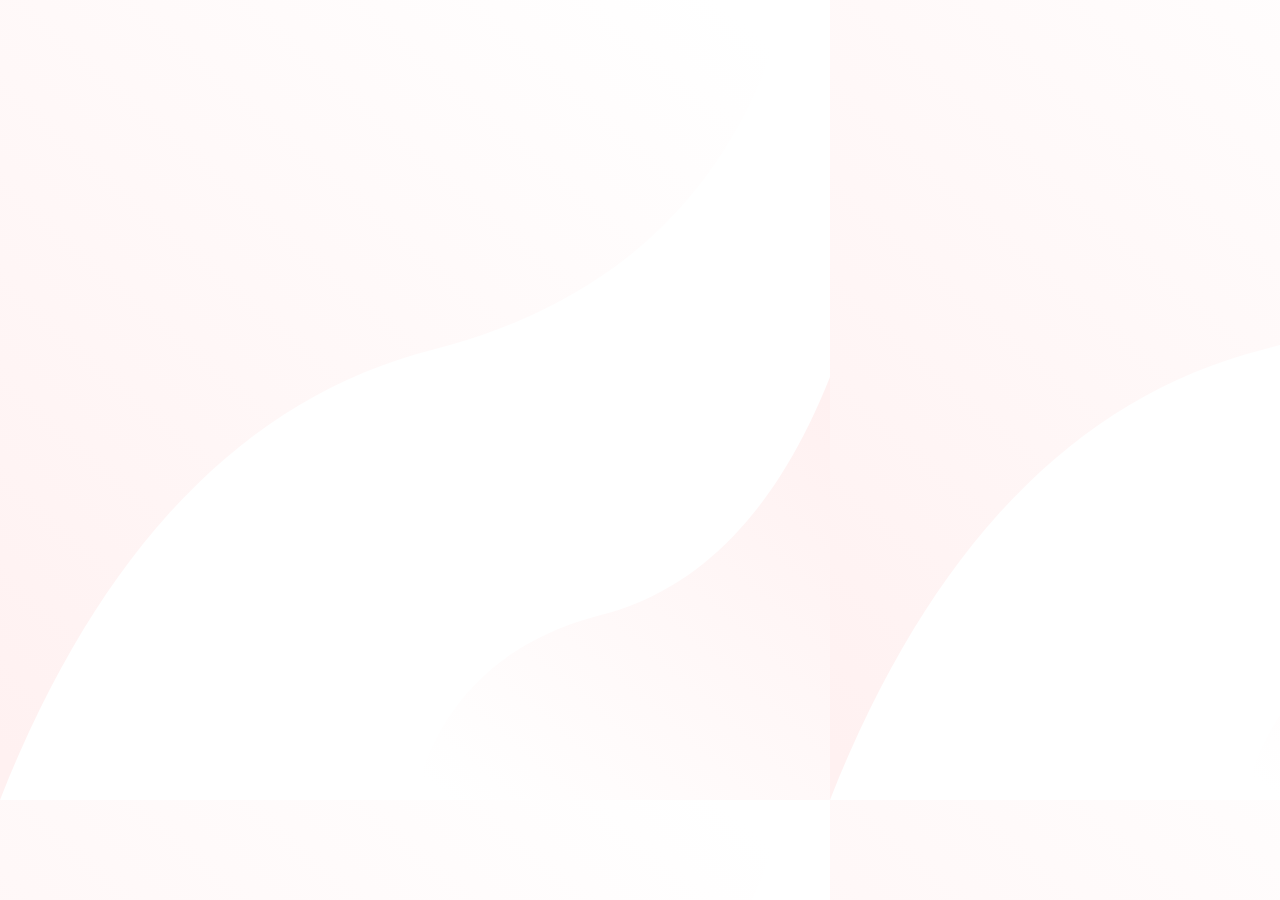
==== index.html @ e99633ff "build form components" ====
<!DOCTYPE html>
<html lang="en">
  <head>
    <meta charset="UTF-8" />
    <meta name="viewport" content="width=device-width, initial-scale=1.0" />
    <title>Base apparel - coming soon</title>
    <link
      rel="shortcut icon"
      href="images/favicon-32x32.png"
      type="image/x-icon"
    />
    <link rel="preconnect" href="https://fonts.googleapis.com" />
    <link rel="preconnect" href="https://fonts.gstatic.com" crossorigin />
    <link
      href="https://fonts.googleapis.com/css2?family=Josefin+Sans:wght@300;400;600&display=swap"
      rel="stylesheet"
    />
    <link rel="stylesheet" href="index.css" />
  </head>
  <body></body>
</html>
---- index.css ----
html {
    font-size:62.5%;
}

*,*::before,*::after {
    box-sizing: border-box;
}

:root {
    /* ### Primary */
--Desaturated-Red: hsl(0, 36%, 70%);
--Soft-Red: hsl(0, 93%, 68%);
/* ### Neutral */
--Dark-Grayish-Red: hsl(0, 6%, 24%);
/* ### Gradients */
--linear-gradient-one: background: linear-gradient(135deg, hsl(0, 0%, 100%), hsl(0, 100%, 98%));
--Linear-gradient-two:background: linear-gradient(135deg, hsl(0, 80%, 86%), hsl(0, 74%, 74%));
}

body {
    background-image: url(images/bg-pattern-desktop.svg);
    font-family: 'Josefin Sans', sans-serif;
}

p {
    font-size: 1.4rem;
    margin-top: 0;
    line-height: 22px;
    color: var(--Desaturated-Red);
    font-weight: 400;
}

h1 {
    font-size: 4rem;
    letter-spacing: 10.83px;
    margin-bottom: 1.6rem;
}

.head-black {
    line-height: 42px;
    font-weight: 600;
color: var(--Dark-Grayish-Red);
}

.head-red{
    font-weight: 300;
    line-height: 42px;
    color: var(--Desaturated-Red);
}

@media screen and (min-width:900px) {
    p {
    font-size: 1.6rem;
    line-height: 28px;
}

h1 {
    font-size: 6.4rem;
    letter-spacing: 17.32px;
    margin-bottom: 3.2rem;

}

.head-red {
    line-height: 64px;
}

.head-black {
    line-height: 71px;
}    
}

/* Form */

.form {
    position: relative;
    border: 0;
}


input {
    border: .5px solid var(--Desaturated-Red);
    width: 100%;
    font-family: inherit;
    font-size: 1.4rem;
    line-height: 28px;
    text-indent: 2.2rem;
    padding: 1rem 0;
    color: var(--Dark-Grayish-Red);
    caret-color: var(--Dark-Grayish-Red);
    border-radius: 30px;
    outline: 0;
}

input:focus {
    border-color: var(--Desaturated-Red);
}

input::placeholder {
    color: var(--Desaturated-Red);
}

.btn {
    cursor: pointer;
    position: absolute;
    height: 100%;
    border: 0;
    width: 60px;
    border-radius: 30px;
    right: 0;
    background-color: var(--Soft-Red);
} 

.icon-warning {
    position: absolute;
    top: 50%;
    right: 7rem;
    transform: translateY(-50%);
}

.text-warning {
    color: var(--Soft-Red);
}

.input-warning {
color: var(--Soft-Red);
border: 2px solid var(--Soft-Red);
}



@media screen and (min-width:900px) {
    input {
        font-size: 1.6rem;
        padding: .7rem 0;
    }

    .icon-warning {
        right: 11rem;
    }

    .btn {
        width: 90px;
    }
}
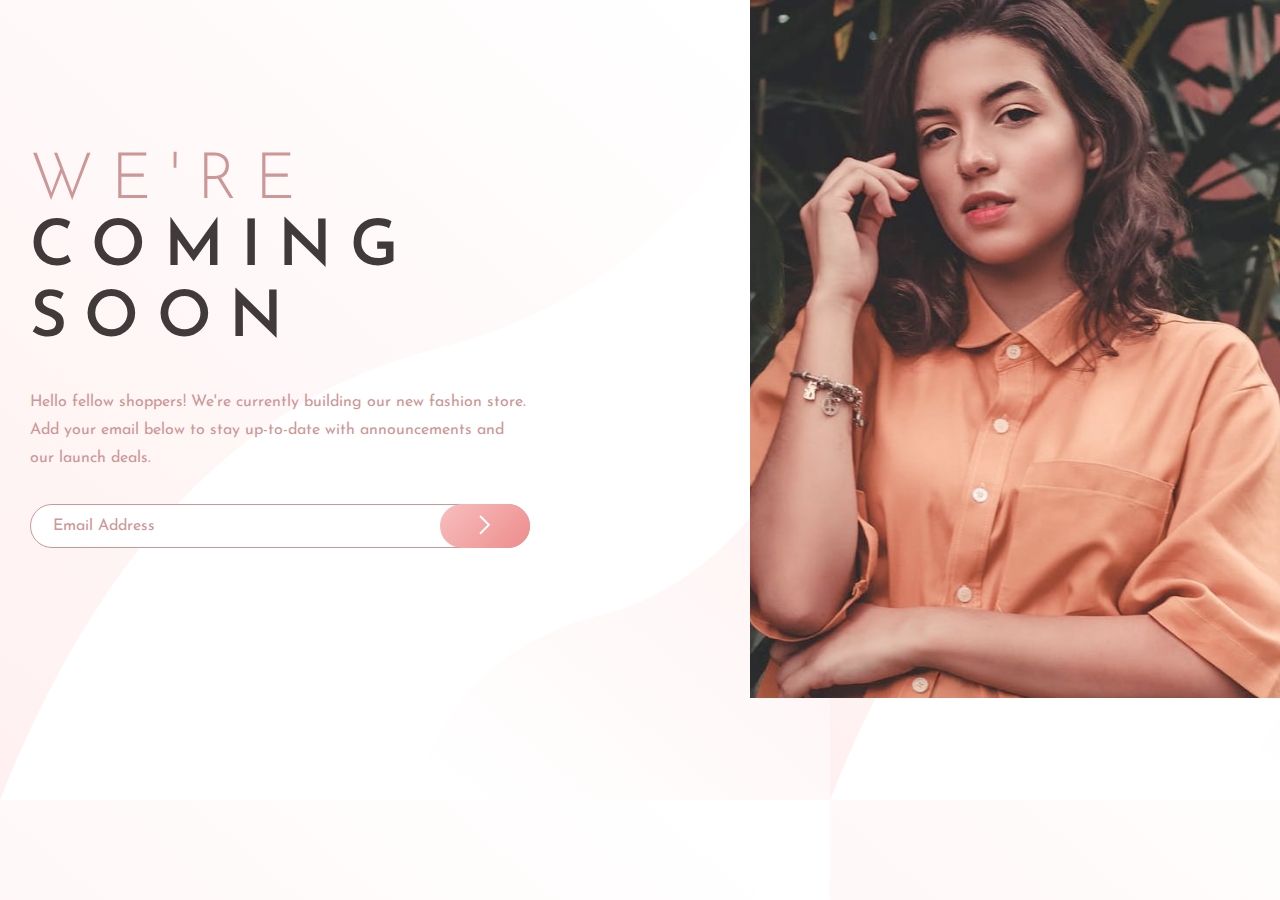
==== commit b953209a: "build the banner component and validation input" ====
--- a/index.html
+++ b/index.html
@@ -17,5 +17,69 @@
     />
     <link rel="stylesheet" href="index.css" />
   </head>
-  <body></body>
+  <body>
+    <section class="banner">
+      <div class="grid grid-1x2">
+        <picture class="img-container">
+          <source media="(max-width:767px)" srcset="images/hero-mobile.jpg" />
+          <source media="(min-width:768px)" srcset="images/hero-desktop.jpg" />
+          <img class="banner__img" src="images/hero-desktop.jpg" alt="" />
+        </picture>
+        <div class="banner__content">
+          <h1>
+            <span class="head-red">WE'RE</span><br />
+            <span class="head-black"
+              >COMING <br />
+              SOON</span
+            >
+          </h1>
+          <p>
+            Hello fellow shoppers! We're currently building our new fashion
+            store. Add your email below to stay up-to-date with announcements
+            and our launch deals.
+          </p>
+          <form class="form" id="form">
+            <input
+              type="email"
+              id="inputEmail"
+              class="input-email"
+              placeholder="Email Address"
+            />
+            <svg
+              class="icon-warning"
+              xmlns="http://www.w3.org/2000/svg"
+              width="24"
+              height="24"
+            >
+              <g fill="none" fill-rule="evenodd">
+                <circle cx="12" cy="12" r="12" fill="#F96464" />
+                <path
+                  fill="#FFF"
+                  fill-rule="nonzero"
+                  d="M13.256 6v9.056h-2V6h2zm-.944 12.464c-.384 0-.699-.104-.944-.312a1.027 1.027 0 0 1-.368-.824c0-.33.125-.608.376-.832.25-.224.563-.336.936-.336.373 0 .68.112.92.336.24.224.36.501.36.832 0 .341-.117.616-.352.824-.235.208-.544.312-.928.312z"
+                />
+              </g>
+            </svg>
+            <button type="submit" class="btn">
+              <svg
+                class="icon-btn"
+                xmlns="http://www.w3.org/2000/svg"
+                width="12"
+                height="20"
+              >
+                <path
+                  fill="none"
+                  stroke="#FFF"
+                  stroke-width="2"
+                  d="M1 1l8.836 8.836L1 18.671"
+                />
+              </svg>
+            </button>
+          </form>
+          <p class="text-warning">Please provide a valid email</p>
+        </div>
+      </div>
+    </section>
+    <script src="App.js"></script>
+  </body>
 </html>
--- a/index.css
+++ b/index.css
@@ -1,147 +1,211 @@
 html {
-    font-size:62.5%;
-}
-
-*,*::before,*::after {
-    box-sizing: border-box;
+  font-size: 62.5%;
+}
+
+*,
+*::before,
+*::after {
+  box-sizing: border-box;
 }
 
 :root {
-    /* ### Primary */
---Desaturated-Red: hsl(0, 36%, 70%);
---Soft-Red: hsl(0, 93%, 68%);
-/* ### Neutral */
---Dark-Grayish-Red: hsl(0, 6%, 24%);
-/* ### Gradients */
---linear-gradient-one: background: linear-gradient(135deg, hsl(0, 0%, 100%), hsl(0, 100%, 98%));
---Linear-gradient-two:background: linear-gradient(135deg, hsl(0, 80%, 86%), hsl(0, 74%, 74%));
+  /* ### Primary */
+  --Desaturated-Red: hsl(0, 36%, 70%);
+  --Soft-Red: hsl(0, 93%, 68%);
+  /* ### Neutral */
+  --Dark-Grayish-Red: hsl(0, 6%, 24%);
+  /* ### Gradients */
+  --linear-gradient-one: linear-gradient(
+    135deg,
+    hsl(0, 0%, 100%),
+    hsl(0, 100%, 98%)
+  );
+  --Linear-gradient-two: linear-gradient(
+    135deg,
+    hsl(0, 80%, 86%),
+    hsl(0, 74%, 74%)
+  );
 }
 
 body {
-    background-image: url(images/bg-pattern-desktop.svg);
-    font-family: 'Josefin Sans', sans-serif;
+  padding: 0;
+  margin: 0;
+  background-image: url(images/bg-pattern-desktop.svg);
+  font-family: "Josefin Sans", sans-serif;
 }
 
 p {
-    font-size: 1.4rem;
-    margin-top: 0;
-    line-height: 22px;
-    color: var(--Desaturated-Red);
-    font-weight: 400;
+  font-size: 1.4rem;
+  margin-top: 0;
+  line-height: 22px;
+  color: var(--Desaturated-Red);
+  font-weight: 400;
 }
 
 h1 {
-    font-size: 4rem;
-    letter-spacing: 10.83px;
-    margin-bottom: 1.6rem;
+  font-size: 4rem;
+  letter-spacing: 10.83px;
+  margin-bottom: 1.6rem;
 }
 
 .head-black {
-    line-height: 42px;
-    font-weight: 600;
-color: var(--Dark-Grayish-Red);
-}
-
-.head-red{
-    font-weight: 300;
-    line-height: 42px;
-    color: var(--Desaturated-Red);
-}
-
-@media screen and (min-width:900px) {
-    p {
+  line-height: 42px;
+  font-weight: 600;
+  color: var(--Dark-Grayish-Red);
+}
+
+.head-red {
+  font-weight: 300;
+  line-height: 42px;
+  color: var(--Desaturated-Red);
+}
+
+@media screen and (min-width: 900px) {
+  p {
     font-size: 1.6rem;
     line-height: 28px;
-}
-
-h1 {
+  }
+
+  h1 {
     font-size: 6.4rem;
     letter-spacing: 17.32px;
     margin-bottom: 3.2rem;
-
-}
-
-.head-red {
+  }
+
+  .head-red {
     line-height: 64px;
-}
-
-.head-black {
+  }
+
+  .head-black {
     line-height: 71px;
-}    
+  }
 }
 
 /* Form */
 
 .form {
+  position: relative;
+  border: 0;
+}
+
+input {
+  border: 0.5px solid var(--Desaturated-Red);
+  width: 100%;
+  font-family: inherit;
+  font-size: 1.4rem;
+  line-height: 28px;
+  text-indent: 2.2rem;
+  padding: 1rem 0;
+  color: var(--Dark-Grayish-Red);
+  caret-color: var(--Dark-Grayish-Red);
+  border-radius: 30px;
+  outline: 0;
+}
+
+input:focus {
+  border-color: var(--Desaturated-Red);
+}
+
+input::placeholder {
+  color: var(--Desaturated-Red);
+}
+
+.btn {
+  cursor: pointer;
+  position: absolute;
+  height: 100%;
+  border: 0;
+  width: 60px;
+  border-radius: 30px;
+  right: 0;
+  background-image: var(--Linear-gradient-two);
+}
+
+.icon-warning {
+  display: none;
+  position: absolute;
+  top: 50%;
+  right: 7rem;
+  transform: translateY(-50%);
+}
+
+.text-warning {
+  display: none;
+  color: var(--Soft-Red);
+  text-align: left;
+  margin-top: 1rem;
+  margin-left: 2.2rem;
+}
+
+.input-warning {
+  border: 2px solid var(--Soft-Red);
+}
+
+@media screen and (min-width: 900px) {
+  input {
+    font-size: 1.6rem;
+    padding: 0.7rem 0;
+  }
+
+  .icon-warning {
+    right: 11rem;
+  }
+
+  .btn {
+    width: 90px;
+  }
+}
+
+/* Banner */
+.img-container {
+  position: relative;
+}
+
+.banner__img {
+  width: 100%;
+  height: 100%;
+  object-fit: cover;
+}
+
+.img-container::before {
+  content: url(images/logo.svg);
+  position: relative;
+  height: 100%;
+}
+
+.banner__content {
+  text-align: center;
+  padding: 0 3rem;
+}
+
+.banner__content p {
+  margin-bottom: 3.2rem;
+}
+
+.banner__content h1 {
+  margin-top: 0;
+}
+
+.grid {
+  display: grid;
+  row-gap: 6.4rem;
+}
+
+@media screen and (min-width: 768px) {
+  .grid-1x2 {
+    grid-template-columns: repeat(2, 1fr);
+    column-gap: 22rem;
+  }
+
+  .img-container::before {
+    content: "";
+  }
+
+  .banner__content {
+    order: -1;
+    text-align: left;
+    padding-right: 0;
+    align-self: center;
     position: relative;
-    border: 0;
-}
-
-
-input {
-    border: .5px solid var(--Desaturated-Red);
-    width: 100%;
-    font-family: inherit;
-    font-size: 1.4rem;
-    line-height: 28px;
-    text-indent: 2.2rem;
-    padding: 1rem 0;
-    color: var(--Dark-Grayish-Red);
-    caret-color: var(--Dark-Grayish-Red);
-    border-radius: 30px;
-    outline: 0;
-}
-
-input:focus {
-    border-color: var(--Desaturated-Red);
-}
-
-input::placeholder {
-    color: var(--Desaturated-Red);
-}
-
-.btn {
-    cursor: pointer;
-    position: absolute;
-    height: 100%;
-    border: 0;
-    width: 60px;
-    border-radius: 30px;
-    right: 0;
-    background-color: var(--Soft-Red);
-} 
-
-.icon-warning {
-    position: absolute;
-    top: 50%;
-    right: 7rem;
-    transform: translateY(-50%);
-}
-
-.text-warning {
-    color: var(--Soft-Red);
-}
-
-.input-warning {
-color: var(--Soft-Red);
-border: 2px solid var(--Soft-Red);
-}
-
-
-
-@media screen and (min-width:900px) {
-    input {
-        font-size: 1.6rem;
-        padding: .7rem 0;
-    }
-
-    .icon-warning {
-        right: 11rem;
-    }
-
-    .btn {
-        width: 90px;
-    }
-}
-
-
+  }
+}
